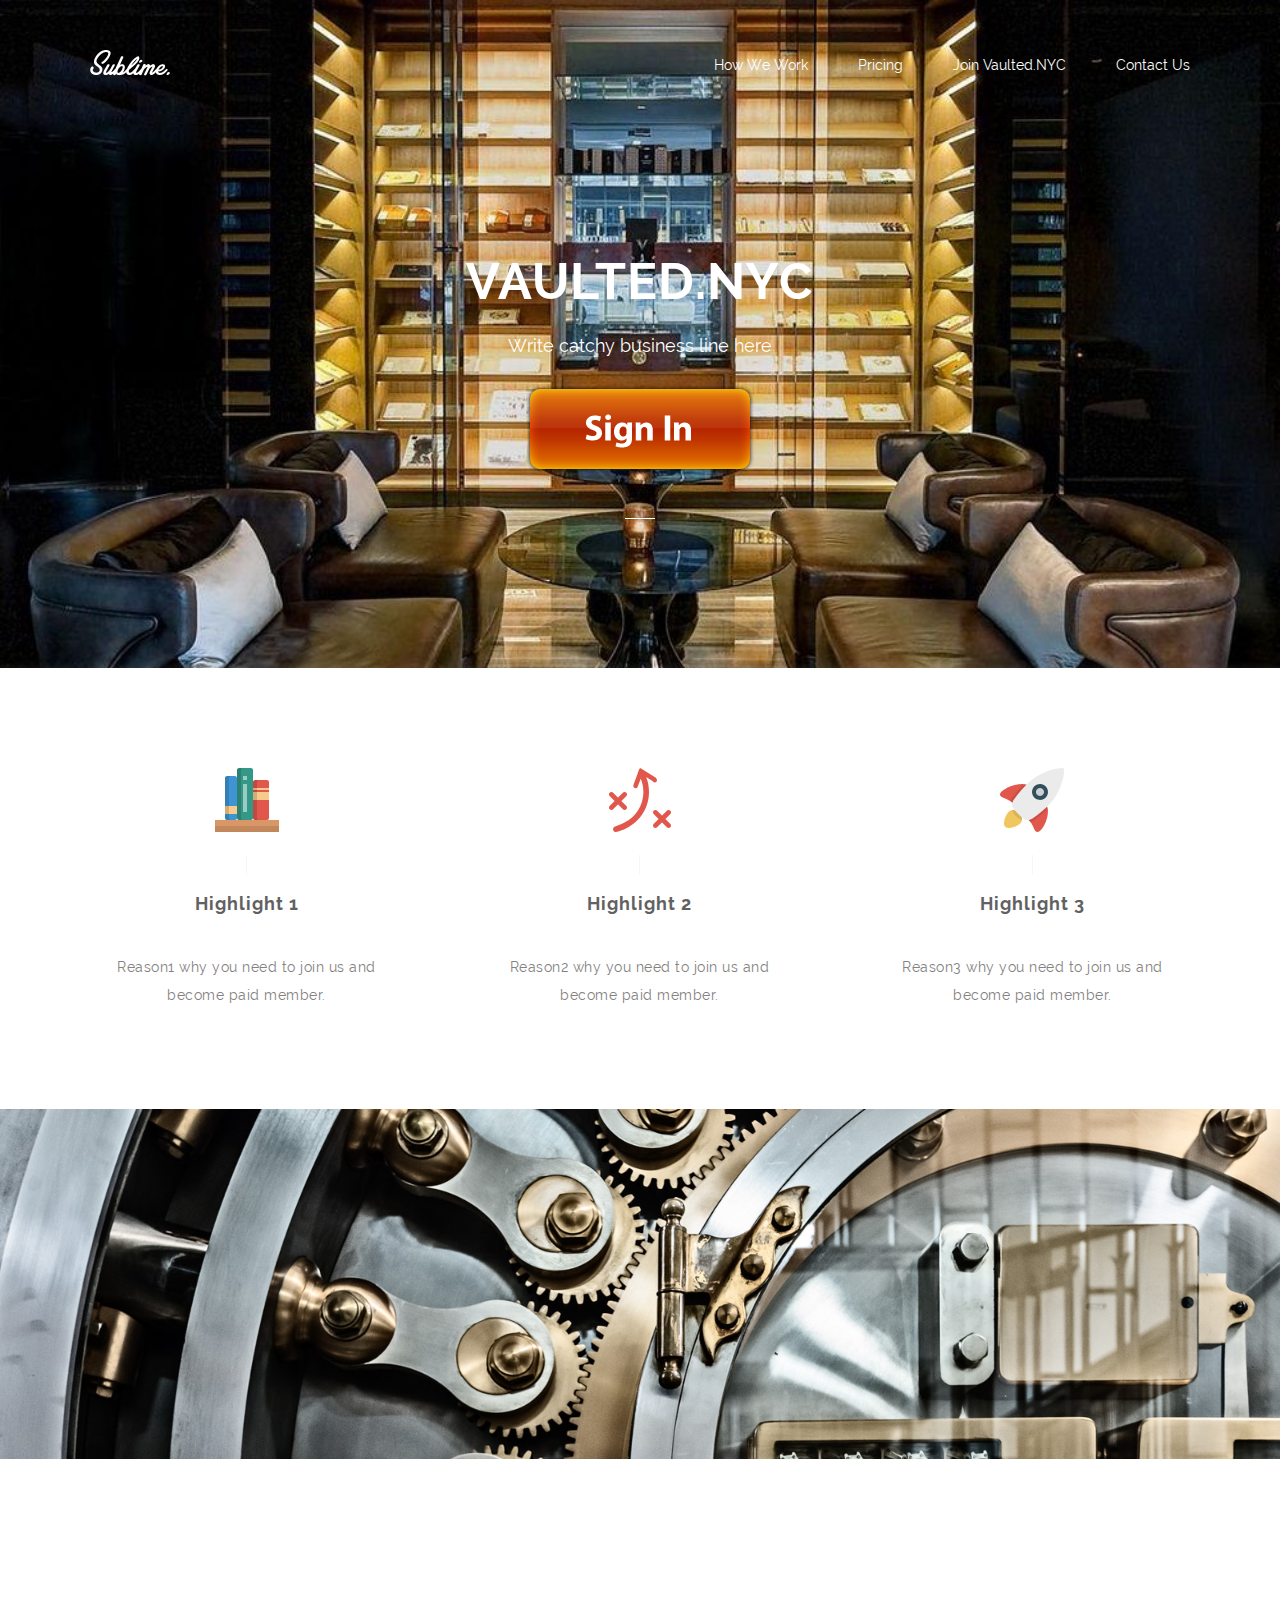
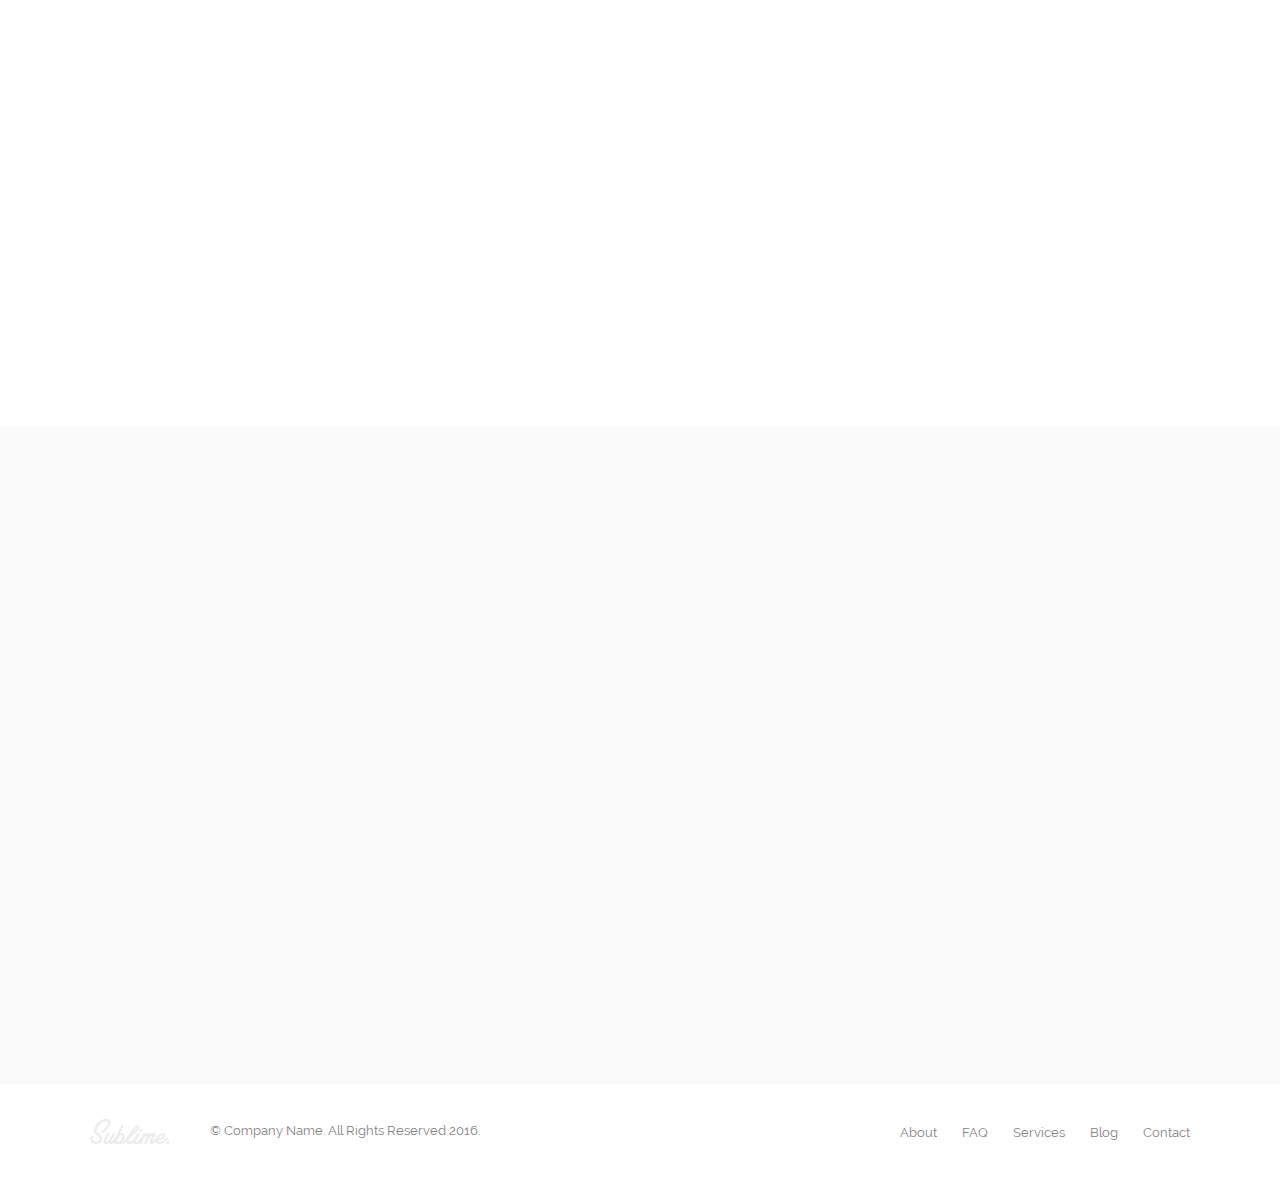
==== index.html @ 6bcebfc6 "1" ====
<!DOCTYPE html>
<html lang="en">
<head>
	<title>Company website title</title>
	<meta charset="utf-8">
	<meta name="author" content="Capsulepod">
	<meta name="description" content="Sublime Stunning free HTML5/CSS3 website template"/>
	<link rel="stylesheet" type="text/css" href="css/reset.css">
	<link rel="stylesheet" type="text/css" href="css/fancybox-thumbs.css">
	<link rel="stylesheet" type="text/css" href="css/fancybox-buttons.css">
	<link rel="stylesheet" type="text/css" href="css/fancybox.css">
	<link rel="stylesheet" type="text/css" href="css/animate.css">
	<link rel="stylesheet" type="text/css" href="css/main.css">

    <script type="text/javascript" src="js/jquery.js"></script>
    <script type="text/javascript" src="js/fancybox.js"></script>
    <script type="text/javascript" src="js/fancybox-buttons.js"></script>
    <script type="text/javascript" src="js/fancybox-media.js"></script>
    <script type="text/javascript" src="js/fancybox-thumbs.js"></script>
    <script type="text/javascript" src="js/wow.js"></script>
    <script type="text/javascript" src="js/main.js"></script>
</head>
<body>

	<section class="billboard light">
		<header class="wrapper light">
			<a href="#"><img class="logo" src="img/logo_light.png" alt=""/></a>
			<nav>
				<ul>
					<li><a href="">How We Work</a></li>
					<li><a href="">Pricing</a></li>
					<li><a href="">Join Vaulted.NYC</a></li>
					<li><a href="">Contact Us</a></li>
				</ul>
			</nav>
		</header>

		<div class="caption light animated wow fadeInDown clearfix">
			<h1>VAULTED.NYC</h1>
			<p>Write catchy business line here</p>
			<p><a href="../signin.html"><img class="icon" src="img/SignInButton.png" alt=""/></a></p>
			<hr>
		</div>
		<div class="shadow"></div>
	</section><!--  End billboard  -->


	<section class="services wrapper">
		<ul class="clearfix">
			<li class="animated wow fadeInDown">
				<img class="icon" src="img/icon1.png" alt=""/>
				<span class="separator"></span>
				<h2>Highlight 1</h2>
				<p>Reason1 why you need to join us and become paid member.</p>
			</li>
			<li class="animated wow fadeInDown"  data-wow-delay=".2s">
				<img class="icon" src="img/icon2.png" alt=""/>
				<span class="separator"></span>
				<h2>Highlight 2</h2>
				<p>Reason2 why you need to join us and become paid member.</p>
			</li>
			<li class="animated wow fadeInDown"  data-wow-delay=".4s">
				<img class="icon" src="img/icon3.png" alt=""/>
				<span class="separator"></span>
				<h2>Highlight 3</h2>
				<p>Reason3 why you need to join us and become paid member.</p>
			</li>
		</ul>
	</section><!--  End services  -->


	<section class="video">
		<img src="img/video_logo.png" alt="" class="video_logo animated wow fadeInDown"/>
		<h3 class="animated wow fadeInDown">How we works</h3>
		<a href="http://www.youtube.com/embed/cBJyo0tgLnw" id="play_btn" class="fancybox animated wow flipInX" data-wow-duration="2s"></a>
	</section><!--  End video  -->


	<section class="testimonials wrapper">
		<div class="title animated wow fadeIn">
			<h2>What New Yorkers Are Saying About Vaulted.NYC</h2>
			<h3>Why people sign up with us</h3>
			<hr class="separator"/>
		</div>

		<ul class="clearfix">
			<li class="animated wow fadeInDown">
				<p><img src="img/quotes.png" alt="" class="quotes"/>Dolor sit amet consectetur isicing elit sed do eiusmod tempor incididunt ut labore et dolore magna aliqua enim ad minim veniam quis nostrud laboris.
				<span class="triangle"></span>
				</p>
				<div class="client">
					<img src="img/client1.jpg" class="avatar"/>
					<div class="client_details">
						<h4>John Doe</h4>
						<h5>Native New Yorker</h5>
					</div>
				</div>
			</li>
			<li class="animated wow fadeInDown"  data-wow-delay=".2s">
				<p><img src="img/quotes.png" alt="" class="quotes"/>Tempor incididunt ut labore et dolore magna aliqua. Ut enim ad minim veniam sunt in culpa officia deserunt mollit anim laborum sint occaecat.
				<span class="triangle"></span>
				</p>
				<div class="client">
					<img src="img/client2.jpg" class="avatar"/>
					<div class="client_details">
						<h4>Alex Martin</h4>
						<h5>NYC Commuter</h5>
					</div>
				</div>
			</li>
			<li class="animated wow fadeInDown"  data-wow-delay=".4s">
				<p><img src="img/quotes.png" alt="" class="quotes"/>Aliquip ex ea commodo consequat duis aute irure dolor in reprehenderit in voluptate velit esse slum dolore eu fugiat nulla pariatursint occaecat.
				<span class="triangle"></span>
				</p>
				<div class="client">
					<img src="img/client3.jpg" class="avatar"/>
					<div class="client_details">
						<h4>Linda Doe</h4>
						<h5>Recently Moved to NYC</h5>
					</div>
				</div>
			</li>
		</ul>
	</section><!--  End testimonials  -->


	<section class="blog_posts">
		<div class="wrapper">
			<div class="title animated wow fadeIn">
				<h2>Easy Access All The Time</h2>
				<h3>the most recent stories from our members</h3>
				<hr class="separator"/>
			</div>

			<ul class="clearfix">
				<li class="animated wow fadeInDown">
					<div class="media">
						<div class="date">
							<span class="day">25</span>
							<span class="month">Jun</span>
						</div>
						<a href="#">
							<img src="img/blog_post1.jpg" alt=""/>
						</a>
					</div>
					<a href="#">
						<h1>Sed do eiusmod tempor incididunt.</h1>
					</a>
				</li>

				<li class="animated wow fadeInDown" data-wow-delay=".2s">
					<div class="media">
						<div class="date">
							<span class="day">11</span>
							<span class="month">May</span>
						</div>
						<a href="#">
							<img src="img/blog_post2.jpg" alt=""/>
						</a>
					</div>					
					<a href="#">
						<h1>Velit esse cillum dollore fugiat nulla.</h1>
					</a>
				</li>

				<li class="animated wow fadeInDown" data-wow-delay=".4s">
					<div class="media">
						<div class="date">
							<span class="day">13</span>
							<span class="month">Feb</span>
						</div>
						<a href="#">
							<img src="img/blog_post3.jpg" alt=""/>
						</a>
					</div>
					<a href="#">
						<h1>Officia deserunt mollit est anim laborum.</h1>
					</a>
				</li>

				<li class="animated wow fadeInDown" data-wow-delay=".6s">
					<div class="media">
						<div class="date">
							<span class="day">10</span>
							<span class="month">Jan</span>
						</div>
						<a href="#">
							<img src="img/blog_post4.jpg" alt=""/>
						</a>
					</div>
					<a href="#"><h1>Culpa qui officia deserunt 
					mollit ani
					m.</h1>
				</a>
				</li>
			</ul>
		</div>
	</section><!--  End blog_posts  -->


	<footer>
		<div class="wrapper">
			<div class="rights">
				<img src="img/footer_logo.png" alt="" class="footer_logo"/>
				<p>© Company Name. All Rights Reserved 2016.<a href="http://.com" target="_blank"> </a></p>
			</div>

			<nav>
				<ul>
					<li><a href="#">About</a></li>
					<li><a href="#">FAQ</a></li>
					<li><a href="#">Services</a></li>
					<li><a href="#">Blog</a></li>
					<li><a href="#">Contact</a></li>
				</ul>
			</nav>
		</div>		
	</footer><!--  End footer  -->
    <script src='../ga.js'></script>
</body>
</html>
---- css/main.css ----
/*

	Template Author : pixelhint.com
	Author Email    : contact@pixelhint.com
	Template Name   : Sublime
	
	
	*****************************************
	
	
    - fonts
    - general css
    - billboard
    - signin
    - header
    - services
    - video
    - testimonials
    - blog posts
	- footer
	
*/



/*  Fonts  */
@font-face {
    font-family: 'raleway-regular';
    src: url('../fonts/raleway-regular.eot');
    src: url('../fonts/raleway-regular.eot?#iefix') format('embedded-opentype'),
         url('../fonts/raleway-regular.woff') format('woff'),
         url('../fonts/raleway-regular.ttf') format('truetype'),
         url('../fonts/raleway-regular.svg#raleway-regular') format('svg');
    font-weight: normal;
    font-style: normal;

}

@font-face {
    font-family: 'raleway-semibold';
    src: url('../fonts/raleway-semibold.eot');
    src: url('../fonts/raleway-semibold.eot?#iefix') format('embedded-opentype'),
         url('../fonts/raleway-semibold.woff') format('woff'),
         url('../fonts/raleway-semibold.ttf') format('truetype'),
         url('../fonts/raleway-semibold.svg#raleway-semibold') format('svg');
    font-weight: normal;
    font-style: normal;

}

@font-face {
    font-family: 'raleway-bold';
    src: url('../fonts/raleway-bold.eot');
    src: url('../fonts/raleway-bold.eot?#iefix') format('embedded-opentype'),
         url('../fonts/raleway-bold.woff') format('woff'),
         url('../fonts/raleway-bold.ttf') format('truetype'),
         url('../fonts/raleway-bold.svg#raleway-bold') format('svg');
    font-weight: normal;
    font-style: normal;

}



/*  General CSS*/
body{
    background: #fff;
}

.wrapper{
    width: 1100px;
    margin: 0 auto;
}

h1, h2, h3, h4, h5 ,h6{
    color: #626262;
    font-family: "raleway-regular", arial;
    letter-spacing: 1px;
}

h1              { font-size: 2em; margin: .67em 0 }
h2              { font-size: 1.5em; margin: .75em 0 }
h3              { font-size: 1.17em; margin: .83em 0 }
h5              { font-size: .83em; margin: 1.5em 0 }
h6              { font-size: .75em; margin: 1.67em 0 }
h1, h2, h3, h4,
h5, h6          { font-weight: bolder }

.clearfix:before,  
.clearfix:after {  
    content: " ";  
    display: table;  
}  
.clearfix:after {  
    clear: both;  
}  
 
.clearfix {  
    *zoom: 1;  
}







/*    Billboard    */
.billboard{
    width: 100%;
    height: 668px;
    position: relative;
}

.billboard.light{
    background: url('../img/vaultmain3.png') no-repeat;   
     
    background-size: cover;
    -webkit-background-size: cover;
    -moz-background-size: cover;
    -o-background-size: cover;
}

.billboard.dark{
    background: url('../img/billboard3.png') no-repeat;
    
    background-size: cover;
    -webkit-background-size: cover;
    -moz-background-size: cover;
    -o-background-size: cover;
}


.billboard .shadow{
    position: absolute;
    width: 100%;
    height: 8px;
    bottom: 0;
    left: 0;
    margin-bottom: -1px;
    background: url('../img/shadow.png') repeat-x;
}

.billboard .caption{
    margin-top: 98px;
    text-align: center;
}

.billboard .caption.light{
    color: #fff;
}

.billboard .caption.dark{
    color: #5d5d5d;
}

.billboard .caption h1{
    font-family: "raleway-bold";
    font-size: 50px;
    font-weight: bold; 
    margin-bottom: 30px;
}

.billboard .caption.light h1{
    color: #fff;
}

.billboard .caption.dark h1{
    color: #5d5d5d;
}

.billboard .caption p{
    font-family: "raleway-regular";
    font-size: 18px;
    margin-bottom: 30px;
}

.billboard .caption.light p{
    color: #fff;
}

.billboard .caption.dark p{
    color: #5d5d5d;
}

.billboard .caption hr{
    display: inline-block;
    height: 1px;
    width: 30px;
    border: 0!important;   
    margin: 0;
    padding: 0;
}

.billboard .caption.light hr{
    background: #fff;
}

.billboard .caption.dark hr{
    background: #5d5d5d;
}


/*	signin	*/
.signin{
    width: 100%;
    height: 668px;
    position: relative;
}

.signin.light{
    background: url('../img/vaultvideo.jpg') no-repeat;   
     
    background-size: cover;
    -webkit-background-size: cover;
    -moz-background-size: cover;
    -o-background-size: cover;
}

.signin.dark{
    background: url('../img/vaultvideo.jpg') no-repeat;
    
    background-size: cover;
    -webkit-background-size: cover;
    -moz-background-size: cover;
    -o-background-size: cover;
}
.signin .shadow{
    position: absolute;
    width: 100%;
    height: 8px;
    bottom: 0;
    left: 0;
    margin-bottom: -1px;
    background: url('../img/shadow.png') repeat-x;
}

.signin .caption{
    margin-top: 98px;
    text-align: center;
}

.signin .caption.light{
    color: #fff;
}

.signin .caption.dark{
    color: #5d5d5d;
}

.signin .caption h1{
    font-family: "raleway-bold";
    font-size: 50px;
    font-weight: bold; 
    margin-bottom: 30px;
}

.signin .caption.light h1{
    color: #fff;
}

.signin .caption.dark h1{
    color: #5d5d5d;
}

.signin .caption p{
    font-family: "raleway-regular";
    font-size: 18px;
    margin-bottom: 30px;
}

.signin .caption.light p{
    color: #fff;
}

.signin .caption.dark p{
    color: #5d5d5d;
}

.signin .caption hr{
    display: inline-block;
    height: 1px;
    width: 30px;
    border: 0!important;   
    margin: 0;
    padding: 0;
}

.signin .caption.light hr{
    background: #fff;
}

.signin .caption.dark hr{
    background: #5d5d5d;
}



/*    header    */
header{
    width: 100%;
    height: 125px;
}

header .logo{
    float: left;
    margin-top: 50px;
}

header nav{
    float: right;
    margin-top: 57px;
}


header nav ul li{
    list-style: none;
    display: block;
    float: left;
    margin-left: 50px;
}

header nav ul li a{
    text-decoration: none;  
    font-family: "raleway-regular";
    font-size: 14px;

    transition:all .2s linear;
    -webkit-transition:all .2s linear;
    -moz-transition:all .2s linear;
    -o-transition:all .2s linear;
}

header.light nav ul li a{  
    color: #fff;
}

header.light nav ul li a:hover{
    color: #B9B9B9;
}

header.dark nav ul li a{  
    color: #5d5d5d;
}

header.dark nav ul li a:hover{
    color: #919191;
}







/*    Services    */
.services ul{
    margin-top: 100px;
}

.services ul li{
    list-style: none;
    display: block;
    width: 313px;
    float: left;
    margin-left: 80px;
    text-align: center;
}

.services ul li:first-child{
    margin-left: 0;
}

.services ul li .separator{
    display: block;
    width: 1px;
    height: 20px;
    background: #f6f6f6;
    margin: 20px auto;
}

.services ul li h2{
    color: #616161;
    font-family: "raleway-bold";
    font-size: 18px;
    font-weight: bold;
    margin: 0;
}

.services ul li p{
   color: #838181;
    font-family: "raleway-regular";
    font-size: 14px;
    line-height: 28px; 
    margin-top: 40px;
    letter-spacing: .5px;
}







/*    Video    */
.video{
    display: block;
    width: 100%;
    height: 350px;
    text-align: center;
    margin-top: 100px;
    background: url('../img/Vaultvideo.jpg') no-repeat;    
    background-size: cover;
    -webkit-background-size: cover;
    -moz-background-size: cover;
    -o-background-size: cover;
}

.video .video_logo{
    margin-top: 85px;
}

.video h3{
    color: #fff;
    font-family: "raleway-regular";
    font-size: 28px;
    font-weight: normal!important;
    margin: 20px 0 0 0;
}

.video #play_btn{
    display: inline-block;
    width: 71px;
    height: 71px;
    background: url('../img/play_btn.png') no-repeat;
    margin-top: 40px;
}




.title{
    text-align: center;
    overflow: hidden;
}

.title h2{
    color: #616161;
    font-family: "raleway-bold";
    font-size: 30px;
    font-weight: bold;
    margin: 0 0 20px 0;
    text-transform: uppercase;
}

.title h3{
    color: #9b9b9b;
    font-family: "raleway-regular";
    font-size: 14px;
    margin: 0 0 20px 0;
    font-weight: normal!important;
}

.title hr.separator{
    display: block;
    width: 40px;
    height: 1px;
    background-color: #ebebeb;
    margin: 0 auto;
    padding: 0;
    border: 0!important;
}







/*    testimonials    */
.testimonials{
    margin-top: 100px;
}

.testimonials ul{
    margin-top: 70px;
    list-style: none;
}

.testimonials ul li{
    display: block;
    float: left;
    margin-left: 80px;
    width: 313px;
}

.testimonials ul li:first-child{
    margin-left: 0;
}

.testimonials ul li .quotes{
    margin-right: 10px;
}

.testimonials ul li p{
    color: #838181;
    font-family: "raleway-regular";
    font-size: 16px;
    line-height: 28px;
    letter-spacing: .5px;
    padding-bottom: 30px;
    margin-bottom: 20px;
    border-bottom: 1px solid #ecebeb;
    position: relative;
}

.testimonials ul li p .triangle{
    display: block;
    width: 10px;
    height: 5px;
    background: url('../img/testimonial_triangle.png') no-repeat;
    position: absolute;
    bottom: -5px;
    left: 40px;
}

.testimonials ul li .client{
    margin-left: 20px;
}

.testimonials ul li .client img.avatar{
    float: left;
    margin-right: 20px;
    -webkit-border-radius: 100px;
    -moz-border-radius: 100px;
    -o-border-radius: 100px;
    border-radius: 100px;
}

.testimonials ul li .client .client_details{
    float: left;
}

.testimonials ul li .client .client_details h4{
    color: #7b7979;
    font-family: "raleway-semibold";
    font-size: 14px;
    font-weight: bold;
    margin: 0 0 10px 0;
}

.testimonials ul li .client .client_details h5{
    color: #7b7979;
    font-family: "raleway-regular";
    font-size: 12px;
    margin: 0;
    font-weight: normal;
}







/*    blog posts    */
.blog_posts{
    margin-top: 100px;
    padding: 100px 0;
    background: #fafafa;
}

.blog_posts ul{
    list-style: none;
    margin-top: 70px;
}

.blog_posts ul li{
    display: block;
    width: 230px;
    margin-left: 60px;
    float: left;
}

.blog_posts ul li:first-child{
    margin-left: 0;
}

.blog_posts ul li .media .date{
    position: absolute;
    top: 0;
    left: 30px;
    width: 40px;
    padding: 10px 0;
    background: rgba(62, 62, 62, .7);
    text-align: center;
}

.blog_posts ul li .media .date span{
    display: block;
}

.blog_posts ul li .media .date .day{
    color: #fff;
    font-family: "raleway-bold";
    font-size: 18px;
    font-weight: bold;

}

.blog_posts ul li .media .date .month{
    color: #fff;
    font-family: "raleway-regular";
    font-size: 12px;
}

.blog_posts ul li .media{
    width: 230px;
    height: 230px;
    position: relative;
}

.blog_posts ul li h1{
    color: #616161;
    font-family: "raleway-regular";
    font-size: 16px;
    font-weight: normal;
    line-height: 26px;
    margin: 20px 0 0 0;
}







/*    footer    */
footer{
    padding: 35px 0;
    overflow: hidden;
}

footer .footer_logo{
    float: left;
}

footer .rights p{
    float: left;
    color: #838181;
    font-family: "raleway-regular";
    font-size: 13px;
    margin: 5px 0 0 40px; 
}

footer .rights p a{
    color: #777;
    font-family: "raleway-semibold";
    font-size: 13px;
    font-weight: bold;
    text-decoration: none;
}

footer nav ul{
    float: right;
    overflow: hidden;
    list-style: none;
    margin-top: 5px; 
}

footer nav ul li{
    float: left;
    margin-left: 25px;
}

footer nav ul li a{
    color: #838181;
    font-family: "raleway-regular";
    font-size: 13px;
    text-decoration: none;

    transition:all .2s linear;
    -webkit-transition:all .2s linear;
    -moz-transition:all .2s linear;
    -o-transition:all .2s linear;
}

footer nav ul li a:hover{
    color: #616161;
}
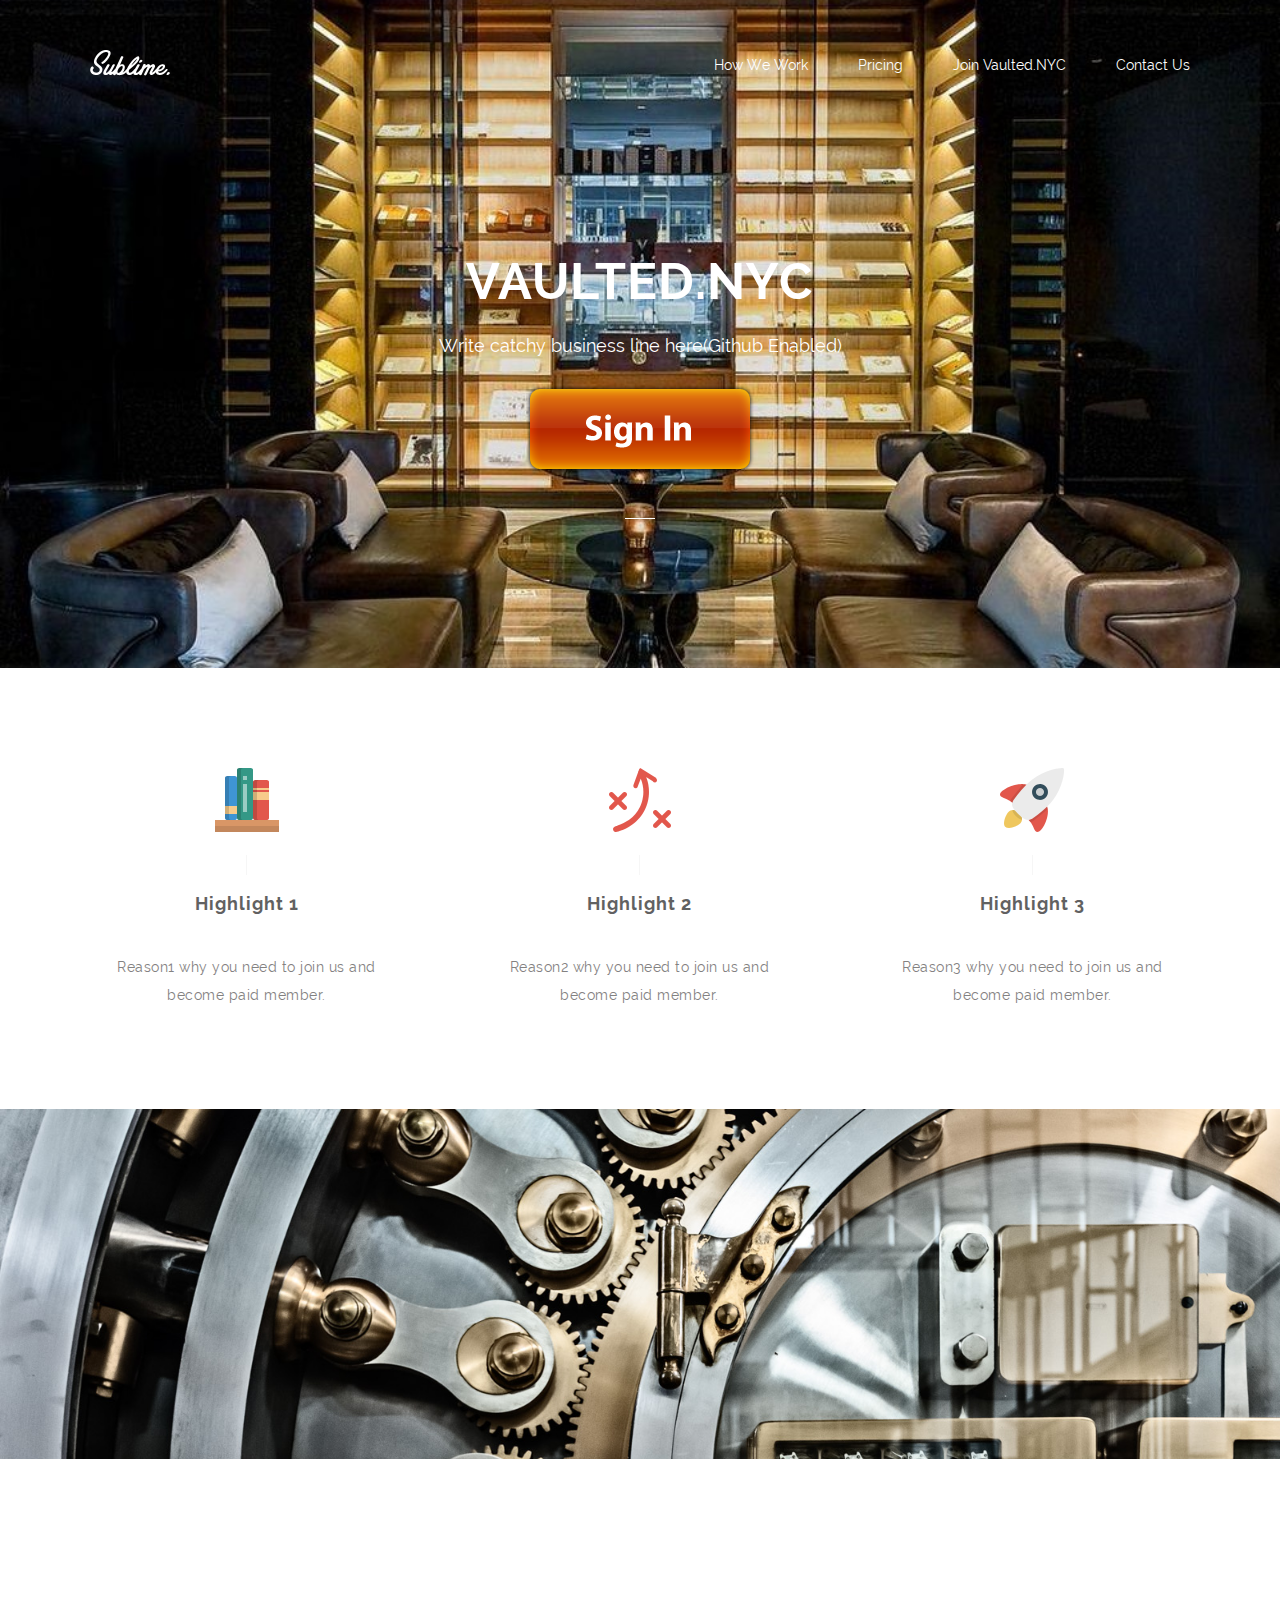
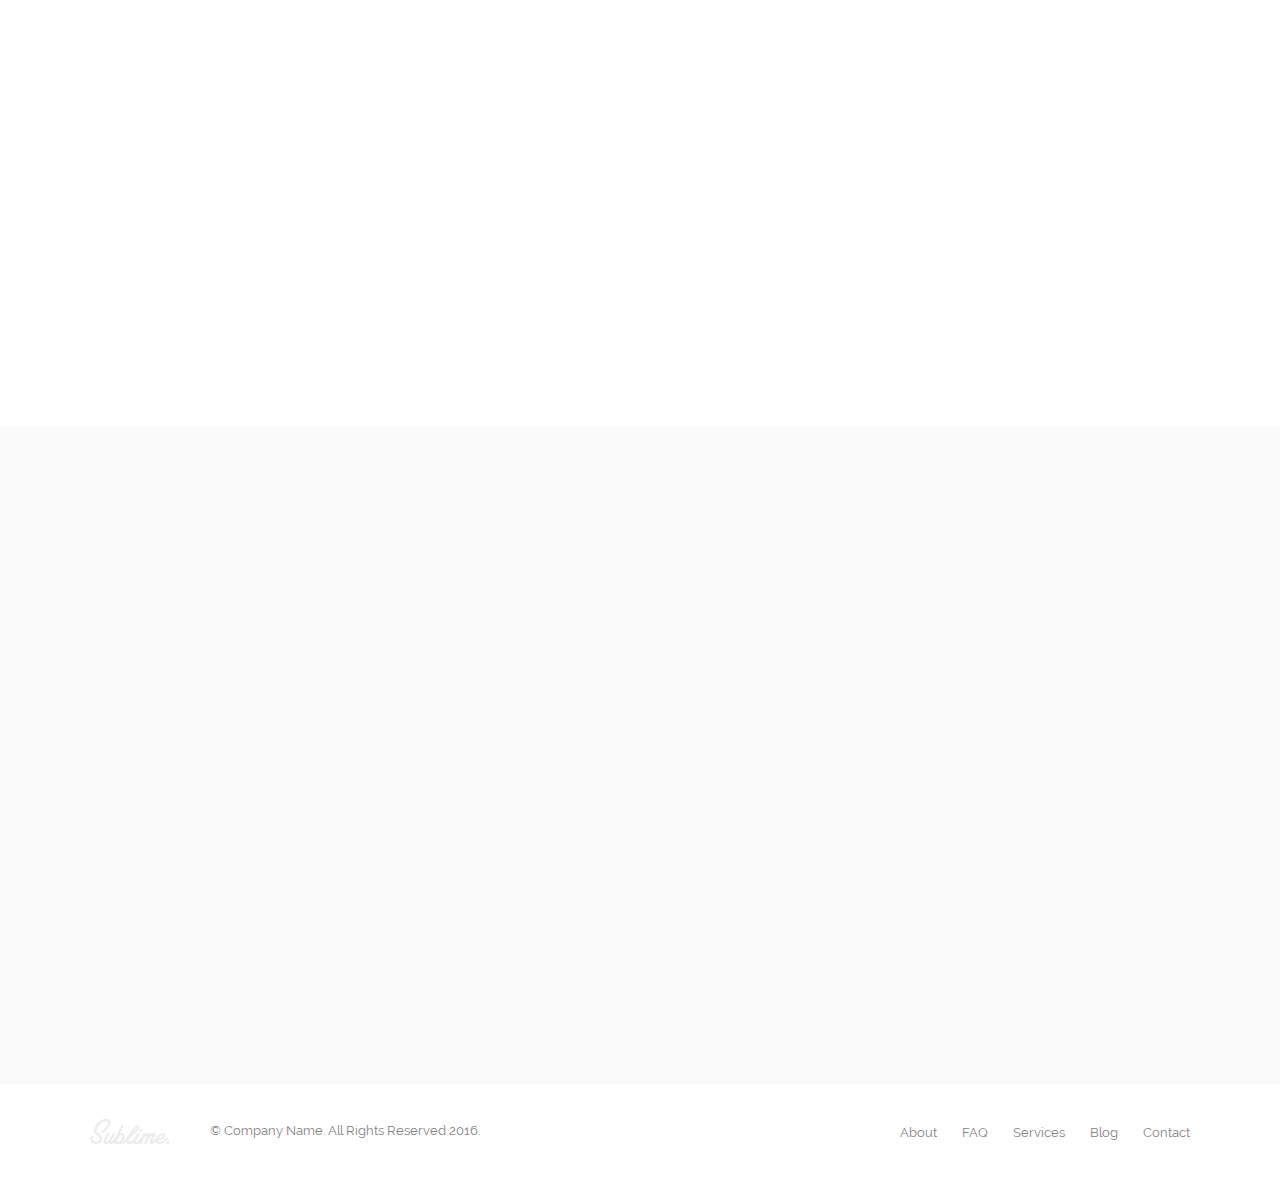
==== commit 23fad1b6: "1" ====
--- a/index.html
+++ b/index.html
@@ -37,7 +37,7 @@
 
 		<div class="caption light animated wow fadeInDown clearfix">
 			<h1>VAULTED.NYC</h1>
-			<p>Write catchy business line here</p>
+			<p>Write catchy business line here(Github Enabled)</p>
 			<p><a href="../signin.html"><img class="icon" src="img/SignInButton.png" alt=""/></a></p>
 			<hr>
 		</div>
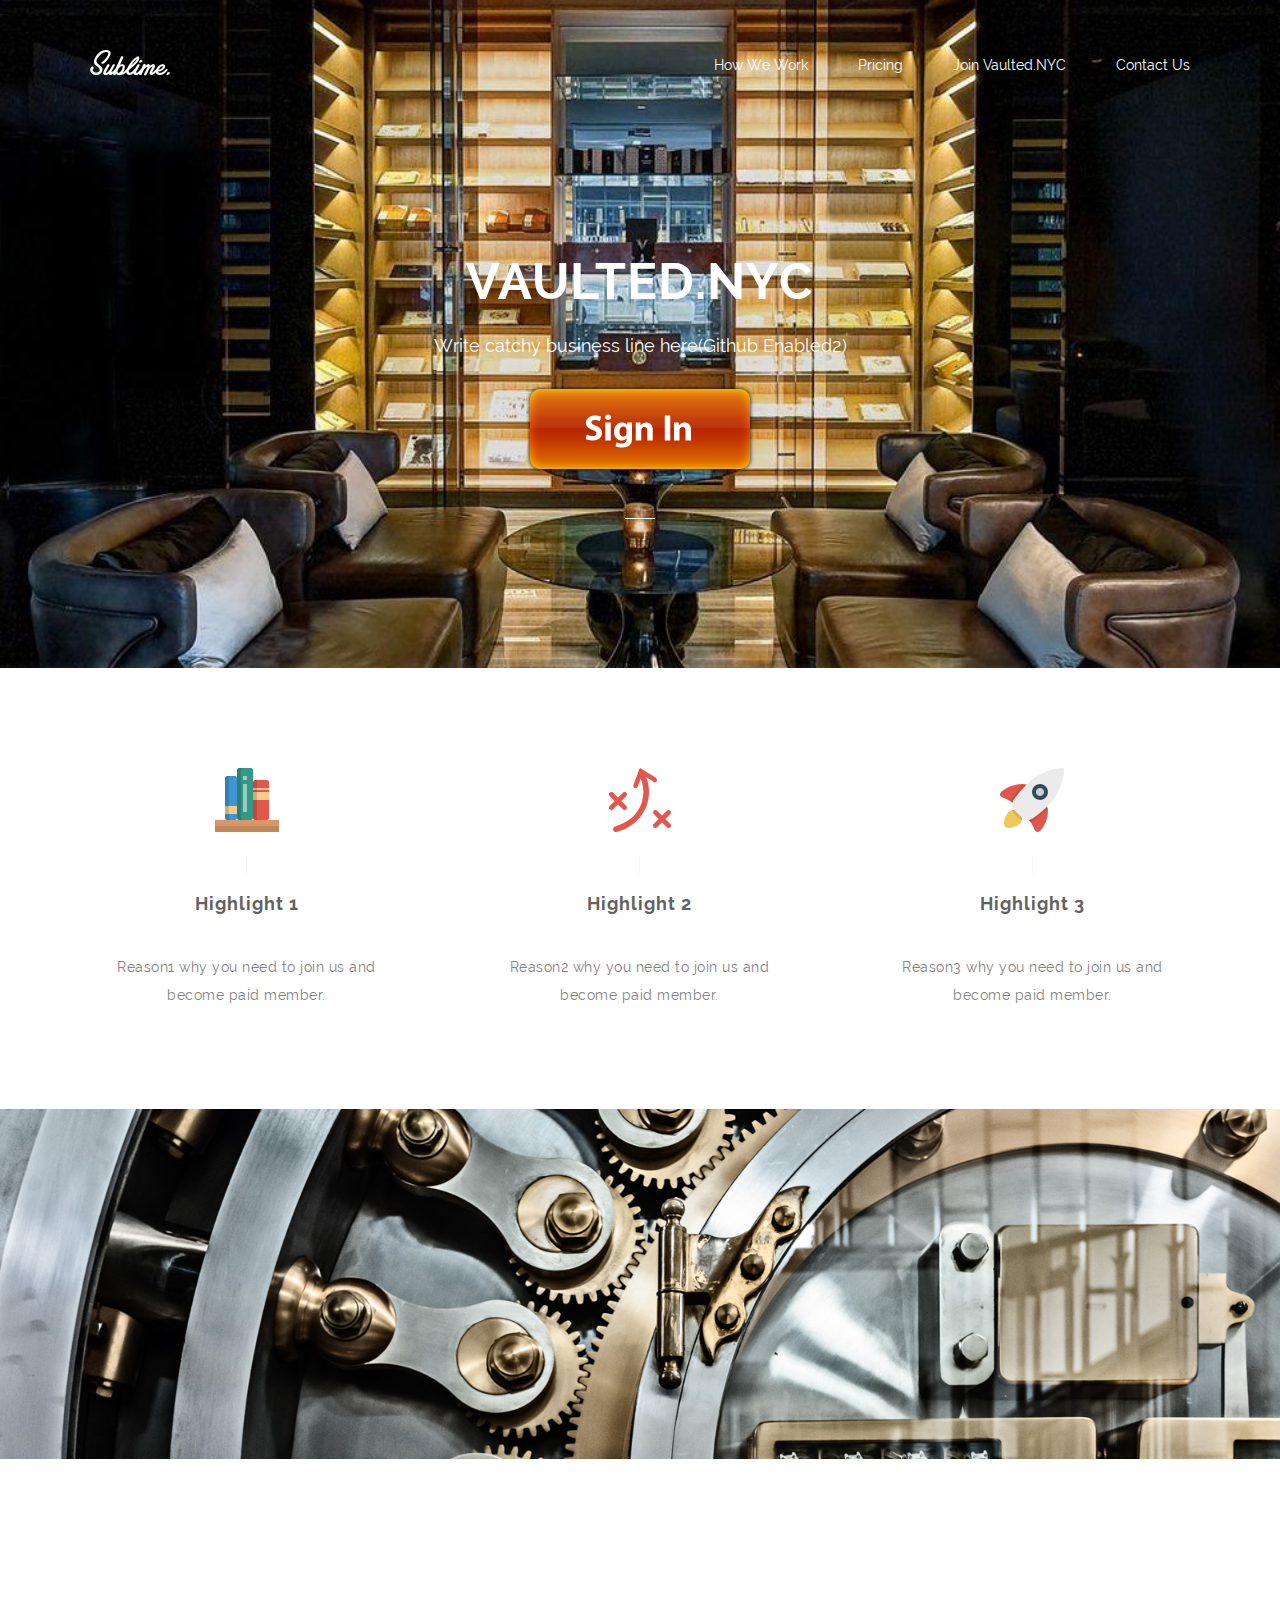
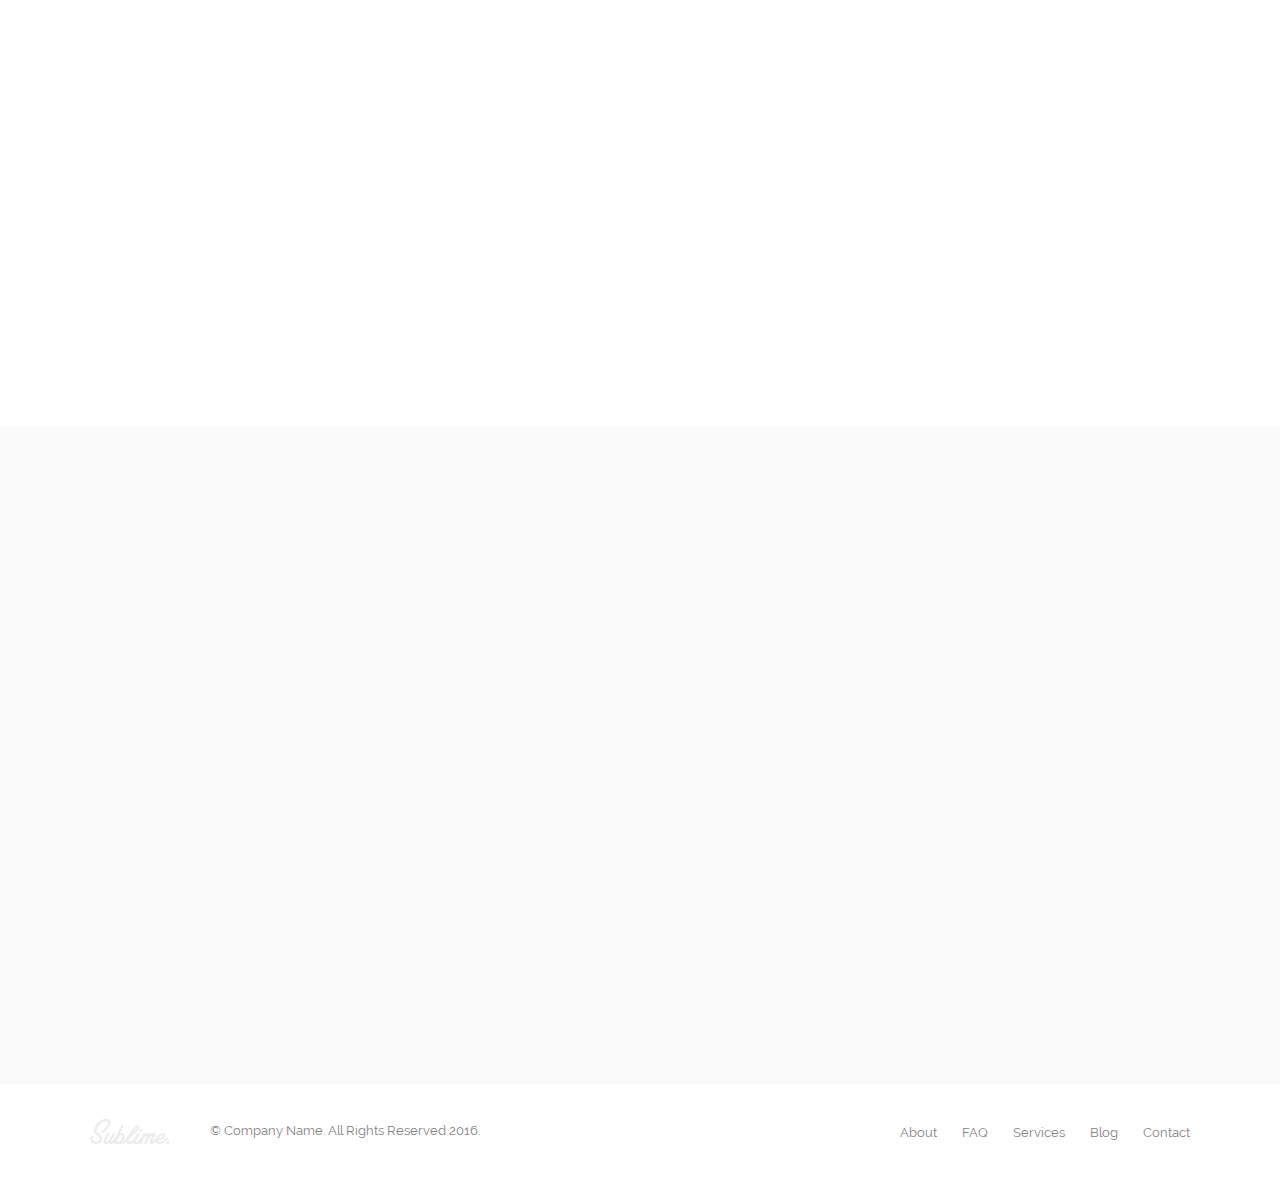
==== commit 25a82e1a: "2" ====
--- a/index.html
+++ b/index.html
@@ -37,7 +37,7 @@
 
 		<div class="caption light animated wow fadeInDown clearfix">
 			<h1>VAULTED.NYC</h1>
-			<p>Write catchy business line here(Github Enabled)</p>
+			<p>Write catchy business line here(Github Enabled2)</p>
 			<p><a href="../signin.html"><img class="icon" src="img/SignInButton.png" alt=""/></a></p>
 			<hr>
 		</div>
